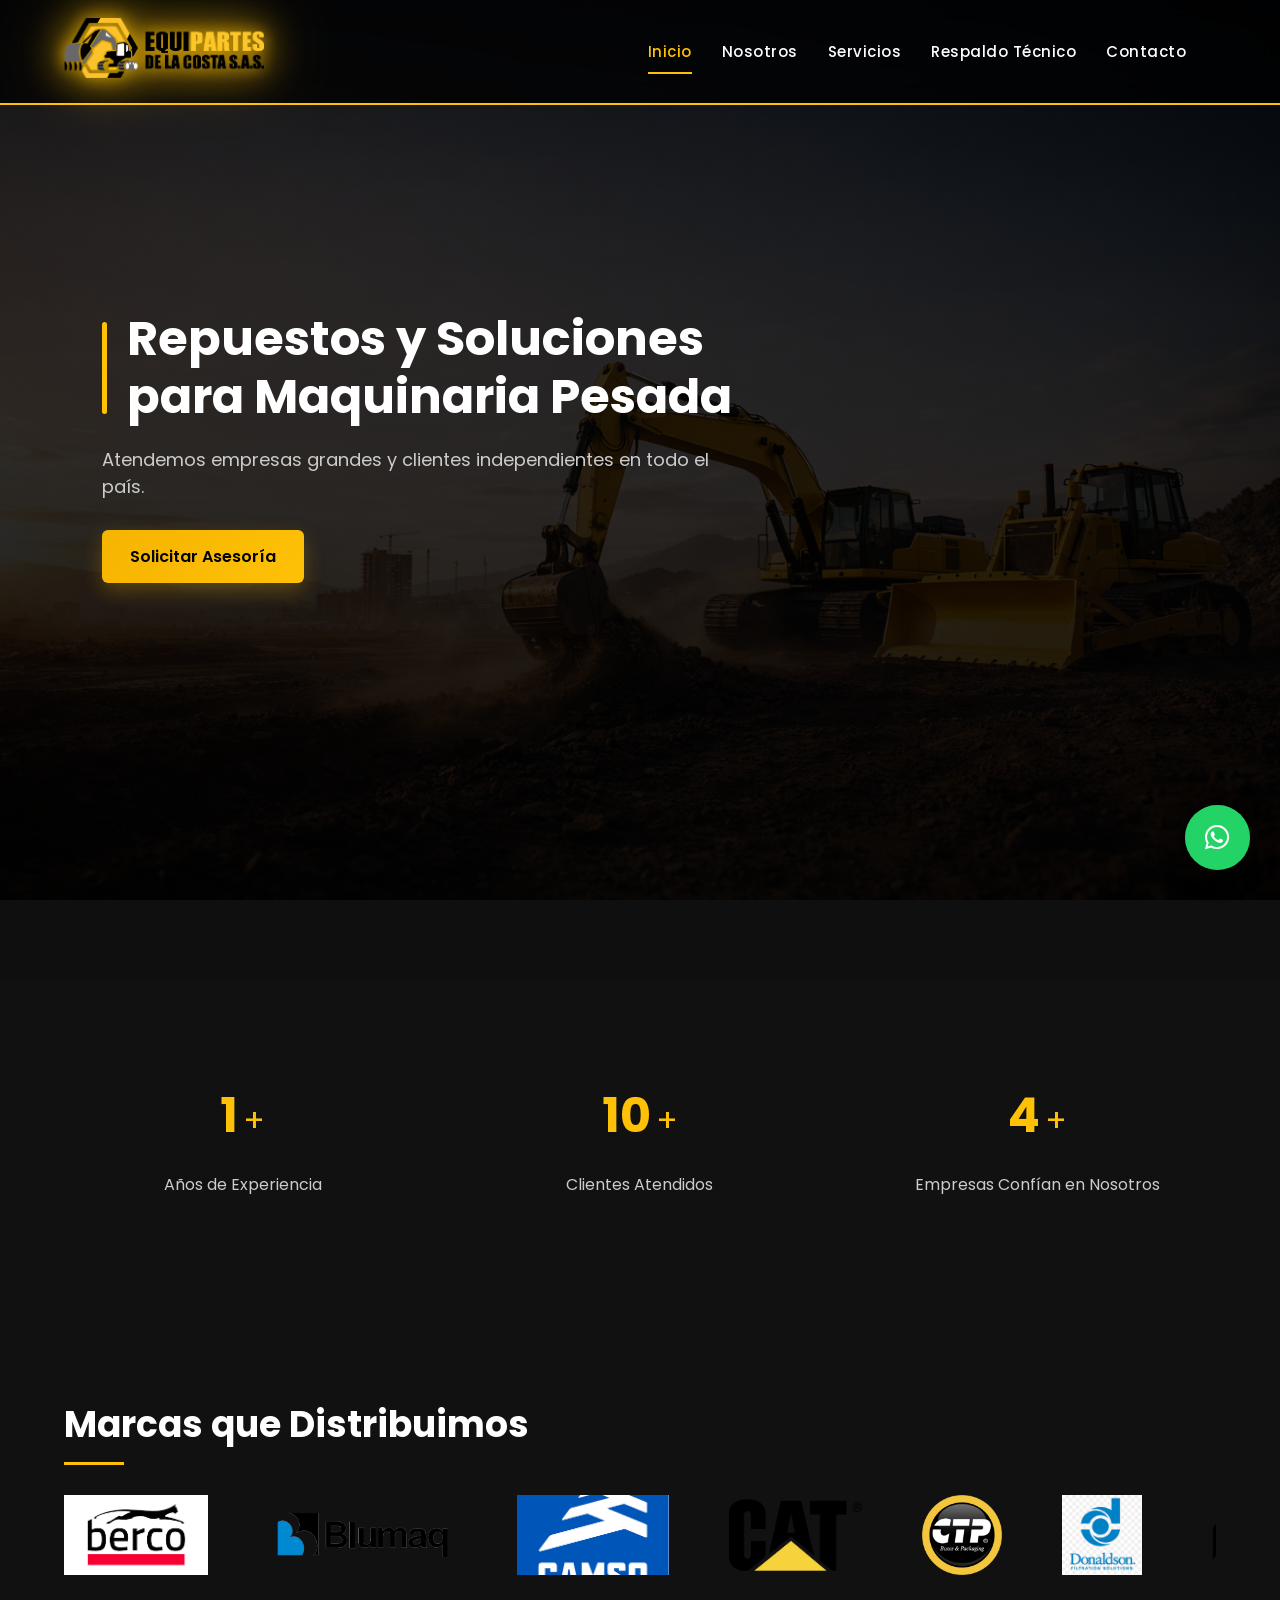
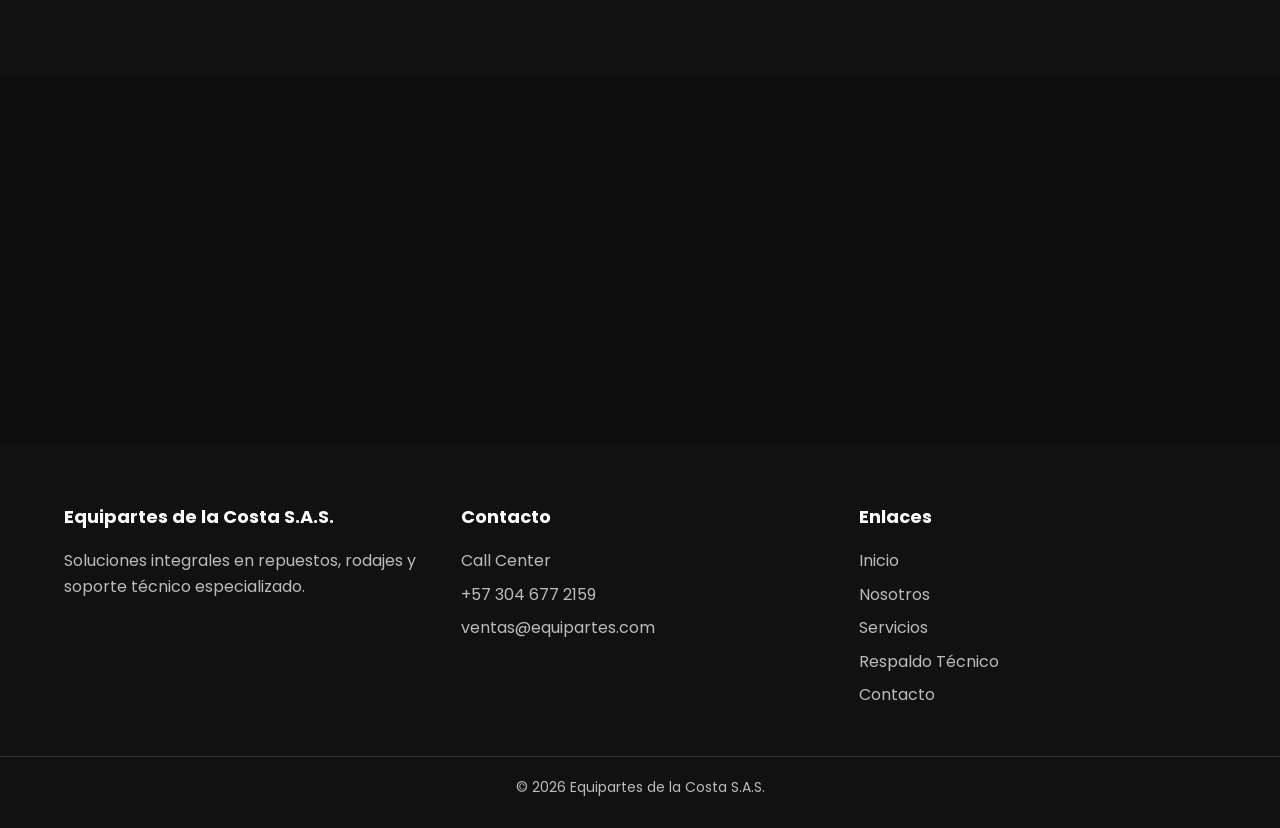
==== index.html @ 4c9413a7 "Version final lista para presentacion" ====
<!DOCTYPE html>
<html lang="es">
<head>
<meta charset="UTF-8">
<title>Equipartes | Repuestos y Maquinaria Pesada</title>
<meta name="viewport" content="width=device-width, initial-scale=1.0">
<meta name="description" content="Especialistas en repuestos para maquinaria pesada.">

<link rel="icon" type="image/png" href="assets/images/logo.png">

<link href="https://fonts.googleapis.com/css2?family=Poppins:wght@300;400;500;600;700&display=swap" rel="stylesheet">
<link rel="stylesheet" href="css/styles.css">
<link rel="stylesheet" href="https://cdnjs.cloudflare.com/ajax/libs/font-awesome/6.5.0/css/all.min.css">
</head>
<body>

<header class="header" id="header">
<div class="container nav-container">

<div class="logo">
<img src="assets/images/logo.png" alt="Equipartes Logo">
</div>

<nav class="nav" id="nav">
<ul>
<li><a href="index.html" class="active">Inicio</a></li>
<li><a href="nosotros.html">Nosotros</a></li>
<li><a href="servicios.html">Servicios</a></li>
<li><a href="respaldo.html">Respaldo Técnico</a></li>
<li><a href="contacto.html">Contacto</a></li>
</ul>
</nav>

<div class="menu-toggle" id="menu-toggle">
<i class="fas fa-bars"></i>
</div>

</div>
</header>

<section class="hero">
<div class="hero-content container">
<h1>Repuestos y Soluciones para Maquinaria Pesada</h1>
<p>Atendemos empresas grandes y clientes independientes en todo el país.</p>
<a href="contacto.html" class="btn-primary">Solicitar Asesoría</a>
</div>
</section>

<section class="stats reveal">
<div class="container stats-grid">

<div class="stat">
<h2 class="counter" data-target="8">0</h2><span>+</span>
<p>Años de Experiencia</p>
</div>

<div class="stat">
<h2 class="counter" data-target="500">0</h2><span>+</span>
<p>Clientes Atendidos</p>
</div>

<div class="stat">
<h2 class="counter" data-target="200">0</h2><span>+</span>
<p>Empresas Confían en Nosotros</p>
</div>

</div>
</section>

<section class="brands reveal">
<div class="container">
<h2 class="section-title">Marcas que Distribuimos</h2>

<div class="brands-slider">
<div class="brands-track">

<img src="assets/logos/berco.png">
<img src="assets/logos/blumaq.png">
<img src="assets/logos/camso.png">
<img src="assets/logos/cat.png">
<img src="assets/logos/ctp.png">
<img src="assets/logos/donaldson.png">
<img src="assets/logos/futura.png">
<img src="assets/logos/gates.png">
<img src="assets/logos/goodyear.png">
<img src="assets/logos/itr.png">
<img src="assets/logos/mac.png">
<img src="assets/logos/mannfilter.png">
<img src="assets/logos/perkins.png">
<img src="assets/logos/piusi.png">
<img src="assets/logos/valvoline.png">
<img src="assets/logos/wix.png">

<!-- duplicado para loop infinito -->
<img src="assets/logos/berco.png">
<img src="assets/logos/blumaq.png">
<img src="assets/logos/camso.png">
<img src="assets/logos/cat.png">
<img src="assets/logos/ctp.png">
<img src="assets/logos/donaldson.png">
<img src="assets/logos/futura.png">
<img src="assets/logos/gates.png">
<img src="assets/logos/goodyear.png">
<img src="assets/logos/itr.png">
<img src="assets/logos/mac.png">
<img src="assets/logos/mannfilter.png">
<img src="assets/logos/perkins.png">
<img src="assets/logos/piusi.png">
<img src="assets/logos/valvoline.png">
<img src="assets/logos/wix.png">

</div>
</div>
</div>
</section>

<section class="consulta reveal">
<div class="container">
<h2>Consulta tu Repuesto</h2>
<p>Ingresa la serie completa de tu máquina y te asesoramos.</p>

<div class="consulta-box">
<input type="text" placeholder="Ej: CAT320D-ABC123456">
<button class="btn-primary">Consultar</button>
</div>

</div>
</section>

<footer class="footer">
<div class="container footer-grid">

<div>
<h4>Equipartes de la Costa S.A.S.</h4>
<p>Soluciones integrales en repuestos, rodajes y soporte técnico especializado.</p>
</div>

<div>
<h4>Contacto</h4>
<p>Call Center</p>
<p>+57 304 677 2159</p>
<p>ventas@equipartes.com</p>
</div>

<div>
<h4>Enlaces</h4>
<p><a href="index.html">Inicio</a></p>
<p><a href="nosotros.html">Nosotros</a></p>
<p><a href="servicios.html">Servicios</a></p>
<p><a href="respaldo.html">Respaldo Técnico</a></p>
<p><a href="contacto.html">Contacto</a></p>
</div>

</div>

<div class="footer-bottom">
© 2026 Equipartes de la Costa S.A.S.
</div>
</footer>

<a href="https://wa.me/573046772159" class="whatsapp-float" target="_blank">
<i class="fab fa-whatsapp"></i>
</a>

<script src="js/main.js"></script>
</body>
</html>
---- css/styles.css ----
:root {
    --amarillo: #ffc107;
    --negro: #111;
    --gris-oscuro: #1a1a1a;
    --gris-card: #1c1c1c;
    --transicion: all 0.3s ease;
}

* {
    margin: 0;
    padding: 0;
    box-sizing: border-box;
}

body {
    font-family: 'Poppins', sans-serif;
    background: #0f0f0f;
    color: white;
    scroll-behavior: smooth;
}

/* ================= HEADER ================= */

.header {
    position: fixed;
    width: 100%;
    top: 0;
    background: rgba(0,0,0,0.75);
    backdrop-filter: blur(12px);
    padding: 18px 0;
    z-index: 1000;
    border-bottom: 2px solid var(--amarillo);
    transition: var(--transicion);
}

/* efecto cuando hace scroll */
.header.scrolled {
    background: rgba(0,0,0,0.95);
    padding: 12px 0;
}

.container {
    width: 90%;
    max-width: 1200px;
    margin: auto;
}

.nav-container {
    display: flex;
    justify-content: space-between;
    align-items: center;
}

.nav ul {
    list-style: none;
    display: flex;
    gap: 30px;
}

.nav a {
    text-decoration: none;
    color: white;
    font-weight: 500;
    position: relative;
    padding-bottom: 6px;
    transition: var(--transicion);
}

/* línea animada */
.nav a::after {
    content: "";
    position: absolute;
    left: 0;
    bottom: -6px;
    width: 0;
    height: 2px;
    background: var(--amarillo);
    transition: 0.3s ease;
}

.nav a:hover::after,
.nav a.active::after {
    width: 100%;
}

.nav a:hover {
    color: var(--amarillo);
}

/* ================= LOGO ================= */

.logo img {
    height: 60px;
    transition: var(--transicion);
    filter:
        drop-shadow(0 0 8px rgba(255,193,7,0.8))
        drop-shadow(0 0 18px rgba(255,193,7,0.6))
        drop-shadow(0 0 28px rgba(255,193,7,0.4));
}

.logo img:hover {
    transform: scale(1.05);
}

/* ================= HERO ================= */

.hero {
    height: 100vh;
    background:
        linear-gradient(rgba(0,0,0,0.75), rgba(0,0,0,0.9)),
        url("../assets/images/maquinaria.png") center/cover no-repeat;
    display: flex;
    align-items: center;
    justify-content: flex-start;
    position: relative;
}

/* animación entrada */
.hero-content {
    max-width: 650px;
    margin-left: 8%;
    animation: fadeSlideUp 1.2s ease-out forwards;
    opacity: 0;
    transform: translateY(40px);
}

@keyframes fadeSlideUp {
    to {
        opacity: 1;
        transform: translateY(0);
    }
}

.hero-content h1 {
    font-size: 48px;
    margin-bottom: 20px;
    position: relative;
    padding-left: 25px;
    line-height: 1.2;
}

.hero-content h1::before {
    content: "";
    position: absolute;
    left: 0;
    top: 10%;
    height: 80%;
    width: 5px;
    background: var(--amarillo);
    border-radius: 4px;
}

.hero-content p {
    margin-bottom: 30px;
    color: #ccc;
    font-size: 18px;
}

/* ================= BOTÓN ================= */

.btn-primary {
    background: linear-gradient(135deg, #f5b400, #ffc107);
    color: black;
    padding: 14px 28px;
    text-decoration: none;
    font-weight: 600;
    border-radius: 6px;
    display: inline-block;
    position: relative;
    overflow: hidden;
    transition: var(--transicion);
    box-shadow: 0 8px 20px rgba(255,193,7,0.25);
}

.btn-primary:hover {
    transform: translateY(-4px);
    box-shadow: 0 15px 30px rgba(255,193,7,0.4);
}

/* brillo deslizante */
.btn-primary::after {
    content: "";
    position: absolute;
    top: 0;
    left: -75%;
    width: 50%;
    height: 100%;
    background: rgba(255,255,255,0.3);
    transform: skewX(-25deg);
    transition: 0.6s;
}

.btn-primary:hover::after {
    left: 125%;
}

/* ================= SECTIONS ================= */

.section {
    padding: 120px 0;
    margin-top: 80px;
}

.section-dark {
    background: var(--gris-oscuro);
}

.section-title {
    font-size: 36px;
    margin-bottom: 30px;
    position: relative;
}

.section-title::after {
    content: "";
    display: block;
    width: 60px;
    height: 3px;
    background: var(--amarillo);
    margin-top: 10px;
}

.grid-2 {
    display: grid;
    grid-template-columns: repeat(auto-fit, minmax(300px,1fr));
    gap: 40px;
}

.grid-3 {
    display: grid;
    grid-template-columns: repeat(auto-fit, minmax(250px,1fr));
    gap: 30px;
}

.card {
    background: var(--gris-card);
    padding: 30px;
    border-radius: 12px;
    transition: var(--transicion);
    border: 1px solid transparent;
}

.card:hover {
    transform: translateY(-8px);
    border: 1px solid rgba(255,193,7,0.3);
    box-shadow: 0 15px 35px rgba(0,0,0,0.4);
}

/* ================= FOOTER ================= */

.footer {
    background: #111;
    padding: 60px 0 30px;
    color: #bbb;
}

.footer-grid {
    display: grid;
    grid-template-columns: repeat(auto-fit, minmax(250px,1fr));
    gap: 40px;
}

.footer h4 {
    color: white;
    margin-bottom: 15px;
}

.footer-bottom {
    text-align: center;
    margin-top: 40px;
    padding-top: 20px;
    border-top: 1px solid #333;
    font-size: 14px;
}

/* ================= WHATSAPP ================= */

.whatsapp-float {
    position: fixed;
    bottom: 30px;
    right: 30px;
    background: #25D366;
    width: 65px;
    height: 65px;
    border-radius: 50%;
    display: flex;
    align-items: center;
    justify-content: center;
    color: white;
    font-size: 28px;
    text-decoration: none;
    box-shadow: 0 5px 25px rgba(0,0,0,0.5);
    transition: var(--transicion);
    z-index: 999;
}

.whatsapp-float:hover {
    transform: scale(1.1);
}

/* pulso suave */
.whatsapp-float::before {
    content: "";
    position: absolute;
    width: 65px;
    height: 65px;
    border-radius: 50%;
    background: rgba(37,211,102,0.4);
    animation: pulse 2s infinite;
    z-index: -1;
}

@keyframes pulse {
    0% { transform: scale(1); opacity: 0.7; }
    70% { transform: scale(1.5); opacity: 0; }
    100% { transform: scale(1); opacity: 0; }
}

/* ================= RESPONSIVE ================= */

@media(max-width: 768px) {

    .hero-content h1 {
        font-size: 34px;
    }

    .hero-content {
        margin-left: 5%;
    }

    .nav ul {
        gap: 15px;
    }

    .whatsapp-float {
        width: 55px;
        height: 55px;
    }
}

/* BOTÓN SECUNDARIO */
.btn-secondary {
    background: transparent;
    color: var(--amarillo);
    padding: 14px 28px;
    border: 2px solid var(--amarillo);
    text-decoration: none;
    font-weight: 600;
    border-radius: 6px;
    transition: all 0.3s ease;
}

.btn-secondary:hover {
    background: var(--amarillo);
    color: black;
    transform: translateY(-4px);
}

/* CONTADORES */
.counter {
    font-size: 48px;
    color: var(--amarillo);
    margin-bottom: 10px;
}

/* ANIMACIÓN REVEAL */
.reveal {
    opacity: 0;
    transform: translateY(60px);
    transition: all 1s ease;
}

.reveal.active {
    opacity: 1;
    transform: translateY(0);
}

/* ============================= */
/* SECCIÓN CONTADORES */
/* ============================= */

.section-dark {
    background: #111;
    color: #fff;
    padding: 80px 0;
}

.section-dark .count {
    font-size: 3rem;
    font-weight: 800;
    color: #f2c200;
    margin-bottom: 10px;
}

.section-dark p {
    color: #ccc;
    font-size: 1rem;
}

/* GRID 3 COLUMNAS */
.grid-3 {
    display: grid;
    grid-template-columns: repeat(auto-fit, minmax(220px, 1fr));
    gap: 40px;
}

/* CENTRAR CONTENIDO */
.section-dark .grid-3 div {
    text-align: center;
}

/* CONTADOR EFECTO */
.count {
    transition: transform 0.3s ease;
}

.count:hover {
    transform: scale(1.1);
}

/* ================= FORMULARIO CONTACTO ================= */

.contact-form {
    display: flex;
    flex-direction: column;
    gap: 15px;
    margin-top: 0; /* quitamos espacio extra */
}

.contact-form input,
.contact-form textarea {
    background: #1a1a1a;
    border: 1px solid #333;
    padding: 14px;
    border-radius: 6px;
    color: white;
    font-family: 'Poppins', sans-serif;
    transition: all 0.3s ease;
}

.contact-form input:focus,
.contact-form textarea:focus {
    outline: none;
    border-color: var(--amarillo);
    box-shadow: 0 0 8px rgba(255,193,7,0.3);
}

.contact-form button {
    margin-top: 10px;
}

.form-message {
    margin-top: 10px;
    font-size: 14px;
}

/* Ajuste alineación con el título */
.section .grid-2 > div {
    display: flex;
    flex-direction: column;
    justify-content: flex-start;
}

.footer a {
    color: #bbb;
    text-decoration: none;
    transition: 0.3s ease;
}

.footer a:hover {
    color: var(--amarillo);
}

.footer p {
    margin-bottom: 8px;
    line-height: 1.6;
}

.footer h4 {
    color: white;
    margin-bottom: 18px;
    font-size: 18px;
}

/* ============================= */
/* SECCIÓN STATS (INICIO) */
/* ============================= */

.stats {
    background: #111;
    padding: 100px 0;
    margin-top: 80px;
}

.stats-grid {
    display: grid;
    grid-template-columns: repeat(auto-fit, minmax(220px, 1fr));
    gap: 40px;
    text-align: center;
}

.stat h2 {
    font-size: 48px;
    color: var(--amarillo);
    display: inline-block;
}

.stat span {
    font-size: 32px;
    color: var(--amarillo);
    margin-left: 5px;
}

.stat p {
    margin-top: 10px;
    color: #ccc;
    font-size: 16px;
}

/* animación suave */
.stat {
    transition: transform 0.3s ease;
}

.stat:hover {
    transform: translateY(-6px);
}

/* ============================= */
/* SECCIÓN CONSULTA */
/* ============================= */

.consulta {
    padding: 100px 0;
    background: var(--gris-oscuro);
    text-align: center;
}

.consulta h2 {
    font-size: 32px;
    margin-bottom: 15px;
}

.consulta p {
    color: #ccc;
    margin-bottom: 30px;
}

.consulta-box {
    display: flex;
    justify-content: center;
    gap: 15px;
    flex-wrap: wrap;
}

.consulta-box input {
    padding: 14px 20px;
    width: 350px;
    max-width: 100%;
    border-radius: 6px;
    border: 1px solid #333;
    background: #1a1a1a;
    color: white;
    font-family: 'Poppins', sans-serif;
    transition: 0.3s ease;
}

.consulta-box input:focus {
    outline: none;
    border-color: var(--amarillo);
    box-shadow: 0 0 10px rgba(255,193,7,0.3);
}

/* ============================= */
/* AJUSTE POSICIÓN MENÚ DESKTOP */
/* ============================= */

.nav {
    margin-left: auto;
    margin-right: 30px; /* separa del menú hamburguesa */
}

@media(max-width: 768px) {
    .nav {
        margin-right: 0;
    }
}

/* ============================= */
/* UNIFORMIDAD TIPOGRAFÍA NAV */
/* ============================= */

.nav a {
    font-size: 15px;
    font-weight: 500;
    letter-spacing: 0.5px;
}

.nav a.active {
    color: var(--amarillo);
    font-weight: 500; /* aseguramos mismo peso */
}

/* ============================= */
/* FIX DEFINITIVO TAMAÑO NAV */
/* ============================= */

.header .nav a {
    font-size: 15px !important;
    font-weight: 500 !important;
}

/* ================================= */
/* BLOQUEO DEFINITIVO TAMAÑO NAV */
/* ================================= */

header .nav ul li a {
    font-size: 16px !important;
    font-weight: 500 !important;
    line-height: 1 !important;
}

header .nav ul {
    gap: 30px !important;
}

/* ================= MARCAS ================= */

.brands {
    padding: 100px 0;
    background: #111;
    overflow: hidden;
}

.brands-slider {
    overflow: hidden;
    position: relative;
}

.brands-track {
    display: flex;
    gap: 60px;
    animation: scroll 35s linear infinite;
    align-items: center;
}

.brands-track img {
    height: 80px;
    width: auto;
    max-width: 220px;
    object-fit: contain;
    filter: none;
    opacity: 1;
    transition: transform 0.3s ease;
}

.brands-track img:hover {
    transform: scale(1.08);
}

@keyframes scroll {
    from { transform: translateX(0); }
    to { transform: translateX(-50%); }
}

/* ================= MENU MOBILE ================= */

.menu-toggle {
    display: none;
    font-size: 26px;
    cursor: pointer;
}

@media(max-width: 768px){

    .menu-toggle {
        display: block;
        color: white;
    }

    .nav {
        position: absolute;
        top: 100%;
        right: 0;
        background: #111;
        width: 100%;
        display: none;
        padding: 20px 0;
    }

    .nav.active {
        display: block;
    }

    .nav ul {
        flex-direction: column;
        align-items: center;
        gap: 20px;
    }
}

/* ================================= */
/* OPTIMIZACIÓN RESPONSIVE FINAL */
/* ================================= */

@media(max-width: 768px){

    body {
        overflow-x: hidden;
    }

    .hero {
        height: auto;
        padding: 140px 0 80px;
        justify-content: center;
        text-align: center;
    }

    .hero-content {
        margin-left: 0;
        padding: 0 20px;
    }

    .hero-content h1 {
        font-size: 30px;
        line-height: 1.3;
    }

    .hero-content p {
        font-size: 16px;
    }

    .section {
        padding: 80px 0;
        margin-top: 60px;
    }

    .grid-2 {
        grid-template-columns: 1fr;
    }

    .grid-3 {
        grid-template-columns: 1fr;
    }

    .consulta-box {
        flex-direction: column;
        align-items: center;
    }

    .consulta-box input {
        width: 100%;
    }

    .brands-track {
        gap: 40px;
    }

    .brands-track img {
        height: 60px;
        max-width: 180px;
    }

    .footer-grid {
        grid-template-columns: 1fr;
        text-align: center;
    }

}
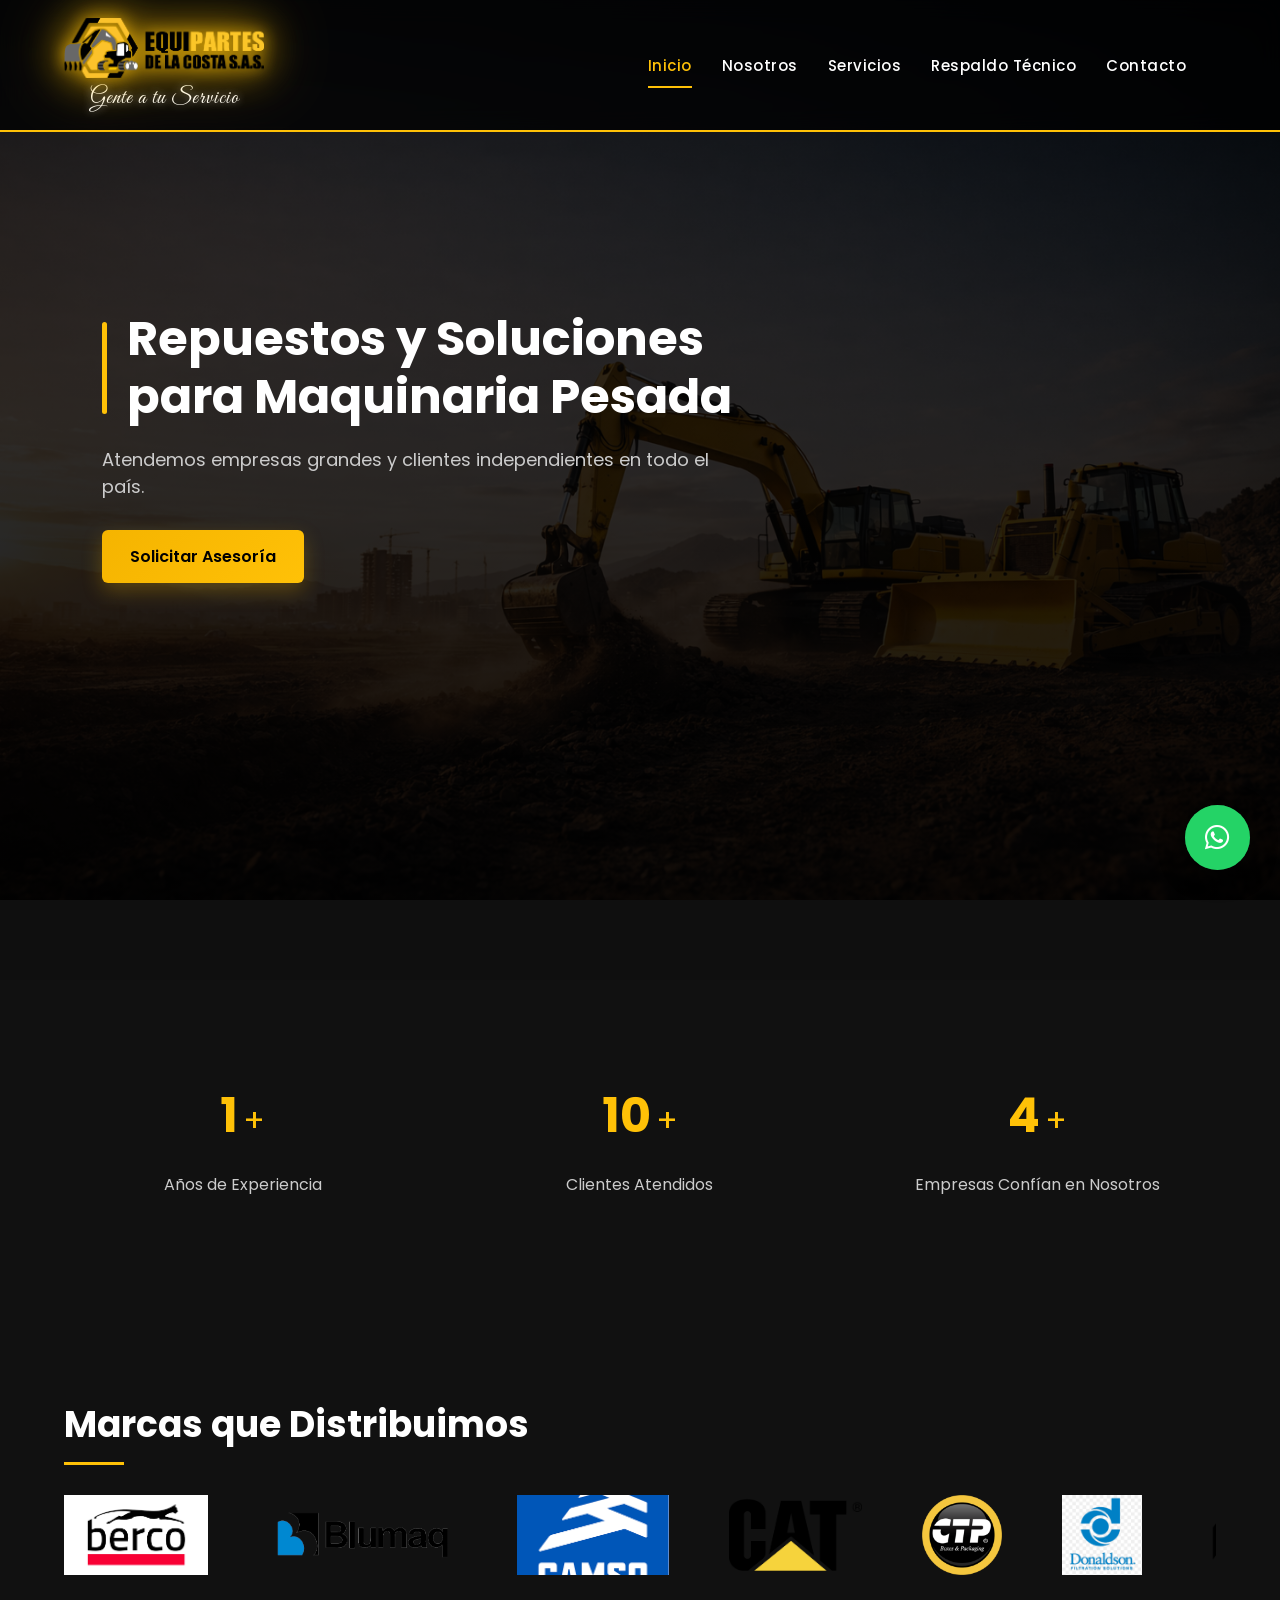
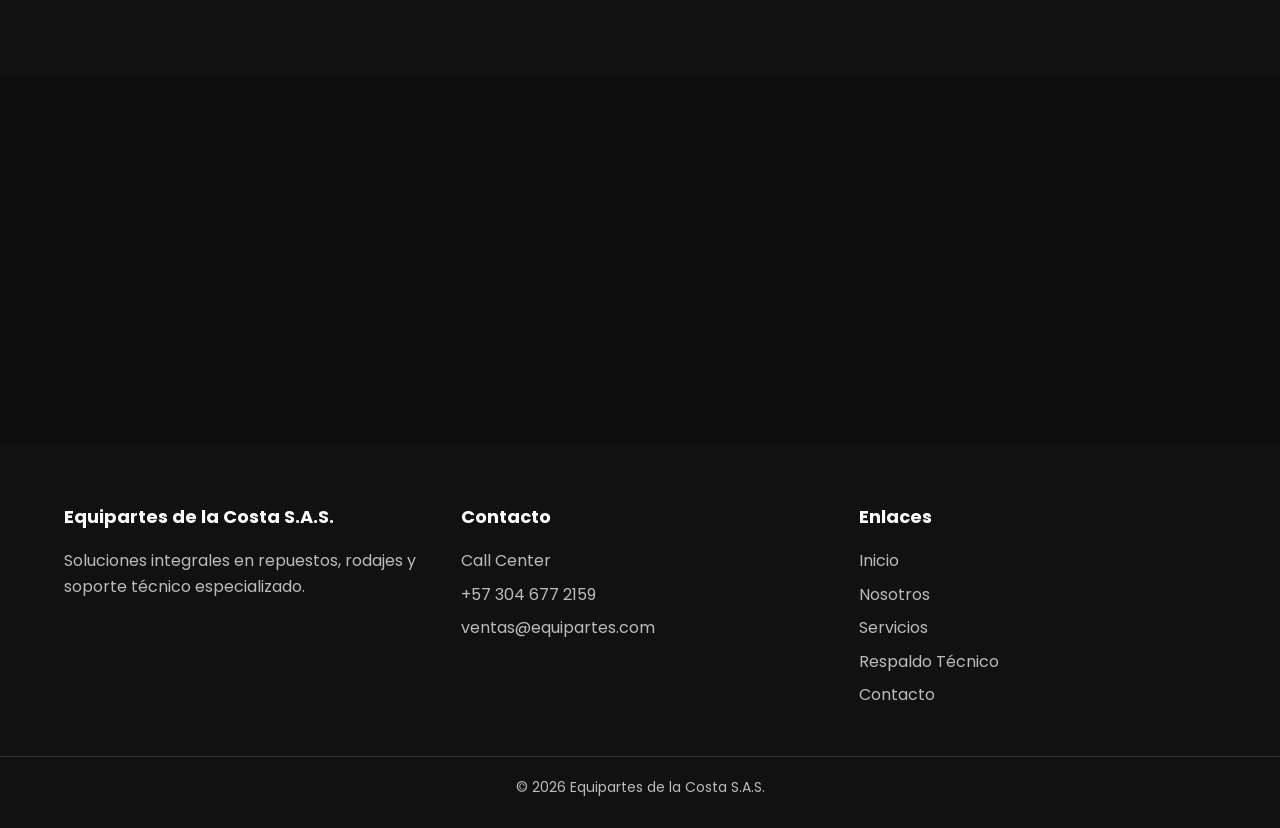
==== commit e9f2ddf4: "Version 1.1 - slogan centrado y mejoras slider marcas" ====
--- a/index.html
+++ b/index.html
@@ -7,7 +7,7 @@
 <meta name="description" content="Especialistas en repuestos para maquinaria pesada.">
 
 <link rel="icon" type="image/png" href="assets/images/logo.png">
-
+<link href="https://fonts.googleapis.com/css2?family=Great+Vibes&display=swap" rel="stylesheet">
 <link href="https://fonts.googleapis.com/css2?family=Poppins:wght@300;400;500;600;700&display=swap" rel="stylesheet">
 <link rel="stylesheet" href="css/styles.css">
 <link rel="stylesheet" href="https://cdnjs.cloudflare.com/ajax/libs/font-awesome/6.5.0/css/all.min.css">
@@ -18,7 +18,8 @@
 <div class="container nav-container">
 
 <div class="logo">
-<img src="assets/images/logo.png" alt="Equipartes Logo">
+    <img src="assets/images/logo.png" alt="Equipartes Logo">
+    <span class="slogan">Gente a tu Servicio</span>
 </div>
 
 <nav class="nav" id="nav">
--- a/css/styles.css
+++ b/css/styles.css
@@ -644,6 +644,29 @@
     align-items: center;
 }
 
+.brands-slider {
+    overflow-x: auto;
+    overflow-y: hidden;
+    cursor: grab;
+}
+
+.brands-slider:active {
+    cursor: grabbing;
+}
+
+.brands-slider:hover .brands-track,
+.brands-slider:active .brands-track {
+    animation-play-state: paused;
+}   
+
+.brands-slider::-webkit-scrollbar {
+    height: 0px;
+}
+
+.brands-slider {
+    scrollbar-width: none;      /* Firefox */
+    -ms-overflow-style: none;   /* Edge */
+}
 .brands-track img {
     height: 80px;
     width: auto;
@@ -654,8 +677,13 @@
     transition: transform 0.3s ease;
 }
 
+.brands-track img {
+    transition: transform 0.3s ease, filter 0.3s ease;
+}
+
 .brands-track img:hover {
-    transform: scale(1.08);
+    transform: scale(1.15);
+    filter: brightness(1.2);
 }
 
 @keyframes scroll {
@@ -766,4 +794,38 @@
         text-align: center;
     }
 
+}
+
+@media (max-width: 768px) {
+    .brands-track {
+        animation: scroll 18s linear infinite;
+    }
+}
+
+.slogan {
+    display: block;
+    font-family: 'Great Vibes', cursive;
+    font-size: 22px;
+    color: #ffffff;
+    margin-top: 5px;
+    letter-spacing: 1px;
+}
+
+.slogan {
+    text-shadow: 0 0 8px rgba(255,255,255,0.6);
+}
+
+.logo {
+    display: flex;
+    flex-direction: column;
+    align-items: center;
+}
+
+.slogan {
+    font-family: 'Great Vibes', cursive;
+    font-size: 22px;
+    color: #ffffff;
+    margin-top: 6px;
+    letter-spacing: 1px;
+    text-align: center;
 }
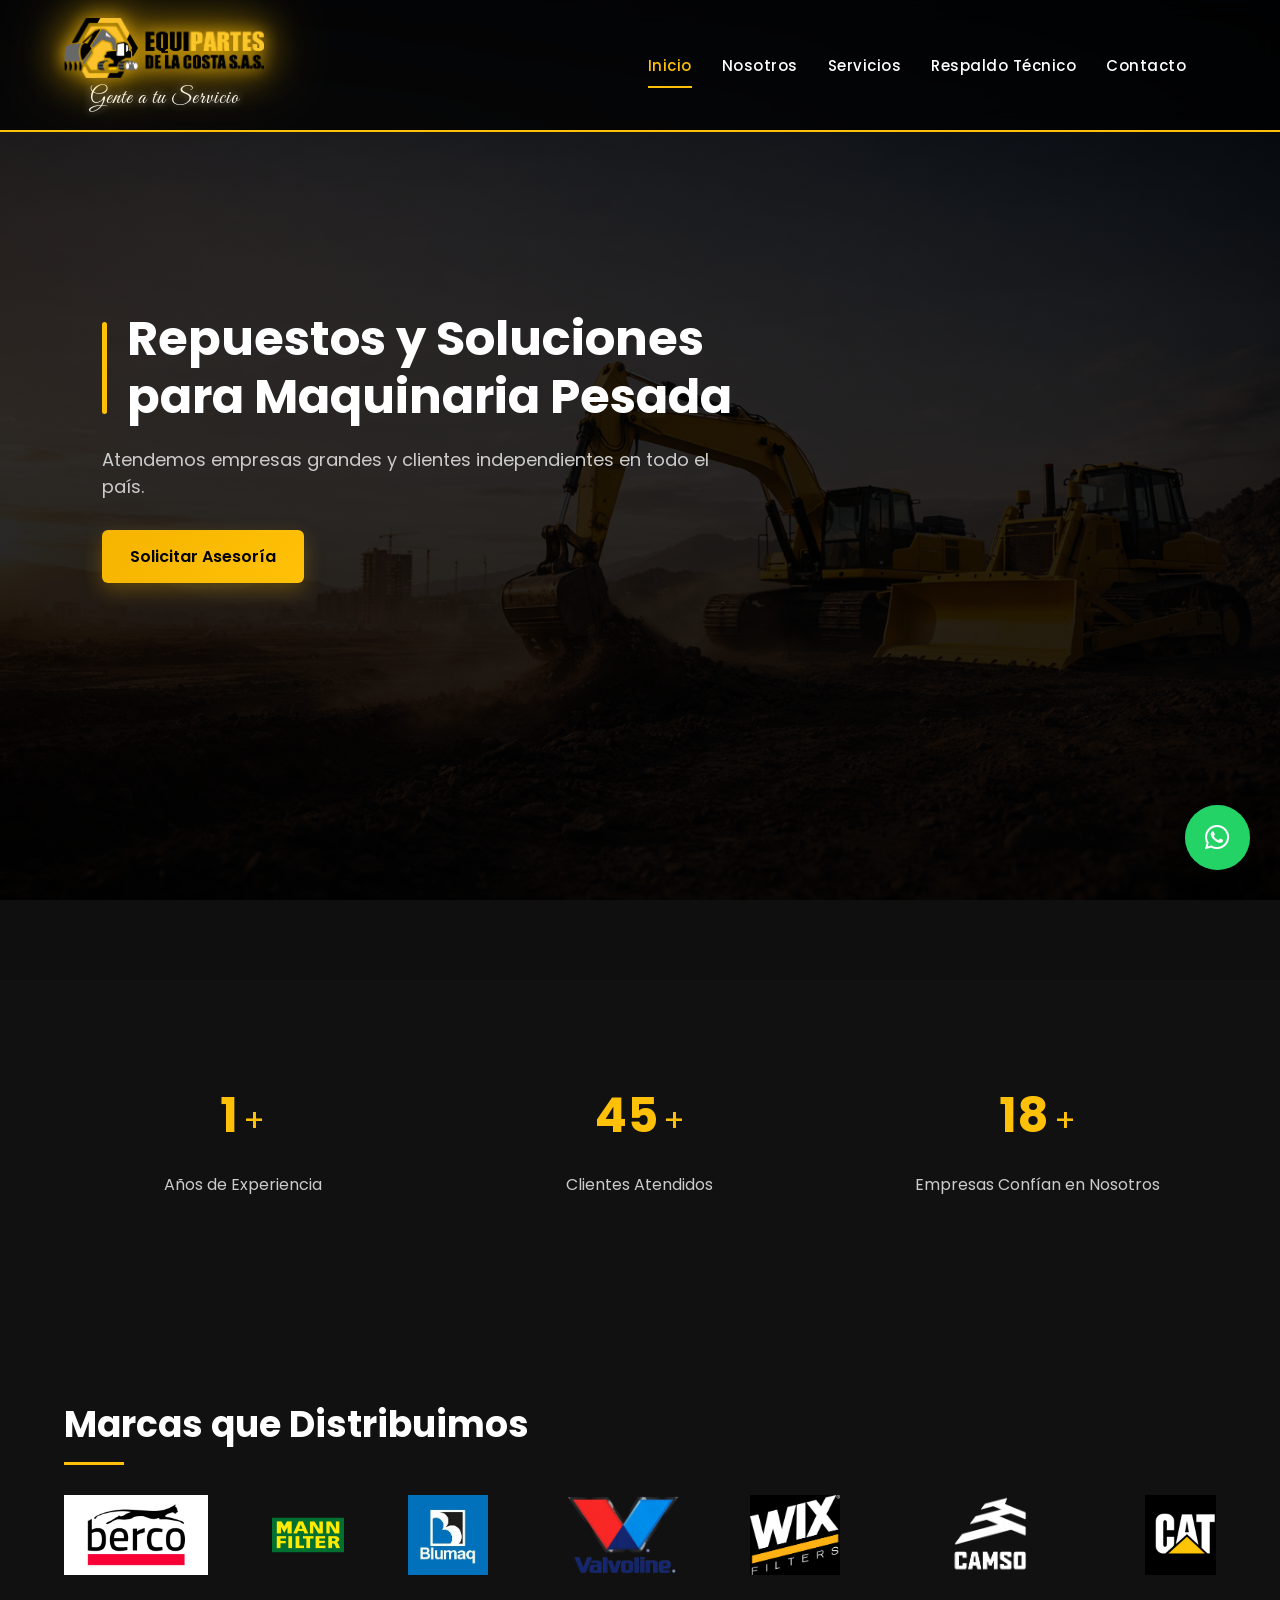
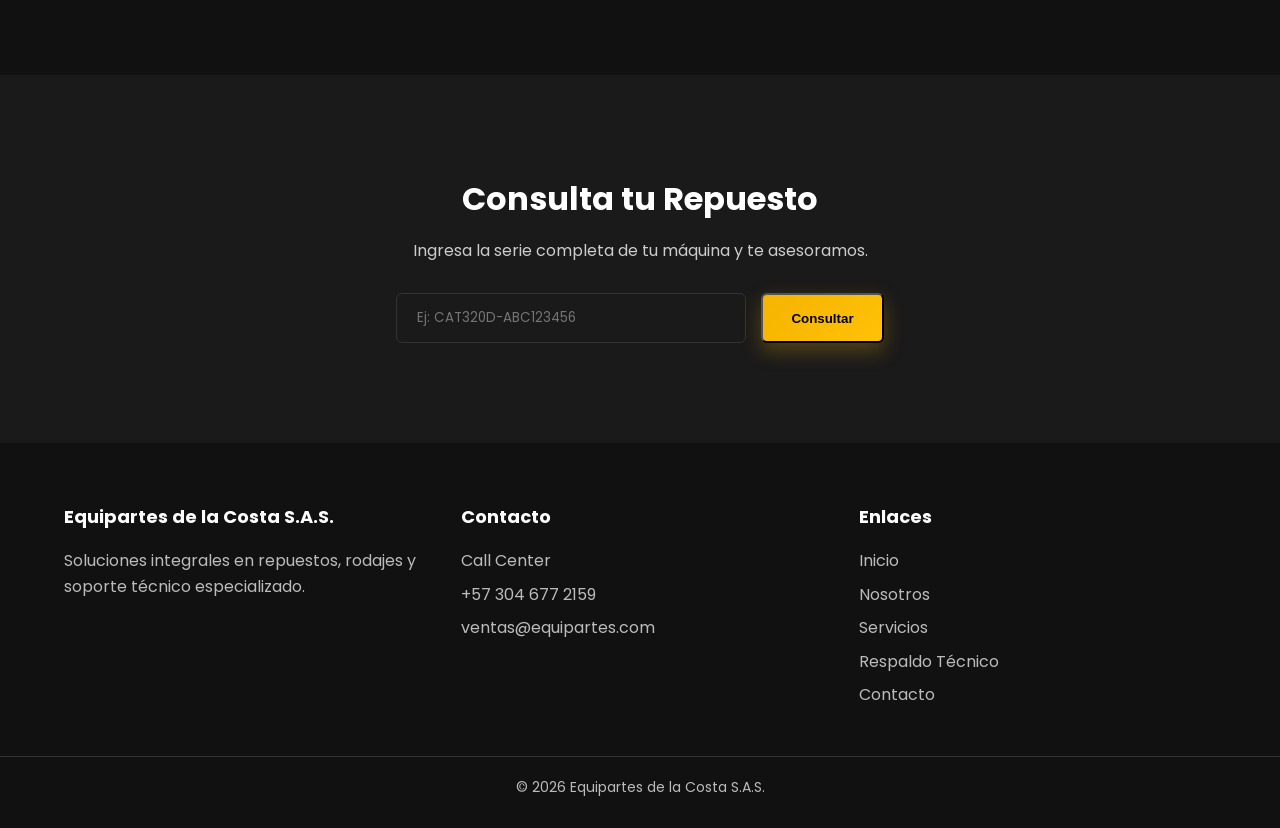
==== commit 3489593a: "Version 1.2 logos pro" ====
--- a/index.html
+++ b/index.html
@@ -75,8 +75,11 @@
 <div class="brands-slider">
 <div class="brands-track">
 
-<img src="assets/logos/berco.png">
-<img src="assets/logos/blumaq.png">
+<img src="assets/logos/berco.jpg">
+<img src="assets/logos/mannfilter.png">
+<img src="assets/logos/blumaq.jpeg">
+<img src="assets/logos/valvoline.png">
+<img src="assets/logos/wix.png">
 <img src="assets/logos/camso.png">
 <img src="assets/logos/cat.png">
 <img src="assets/logos/ctp.png">
@@ -86,15 +89,16 @@
 <img src="assets/logos/goodyear.png">
 <img src="assets/logos/itr.png">
 <img src="assets/logos/mac.png">
-<img src="assets/logos/mannfilter.png">
 <img src="assets/logos/perkins.png">
 <img src="assets/logos/piusi.png">
+
+
+<!-- duplicado para loop infinito -->
+<img src="assets/logos/berco.jpg">
+<img src="assets/logos/mannfilter.png">
+<img src="assets/logos/blumaq.jpeg">
 <img src="assets/logos/valvoline.png">
 <img src="assets/logos/wix.png">
-
-<!-- duplicado para loop infinito -->
-<img src="assets/logos/berco.png">
-<img src="assets/logos/blumaq.png">
 <img src="assets/logos/camso.png">
 <img src="assets/logos/cat.png">
 <img src="assets/logos/ctp.png">
@@ -104,11 +108,8 @@
 <img src="assets/logos/goodyear.png">
 <img src="assets/logos/itr.png">
 <img src="assets/logos/mac.png">
-<img src="assets/logos/mannfilter.png">
 <img src="assets/logos/perkins.png">
 <img src="assets/logos/piusi.png">
-<img src="assets/logos/valvoline.png">
-<img src="assets/logos/wix.png">
 
 </div>
 </div>
--- a/css/styles.css
+++ b/css/styles.css
@@ -640,7 +640,8 @@
 .brands-track {
     display: flex;
     gap: 60px;
-    animation: scroll 35s linear infinite;
+    width: max-content;   /* 👈 clave */
+    animation: scroll 60s linear infinite; /* más tiempo */
     align-items: center;
 }
 
@@ -828,4 +829,5 @@
     margin-top: 6px;
     letter-spacing: 1px;
     text-align: center;
-}+}
+
